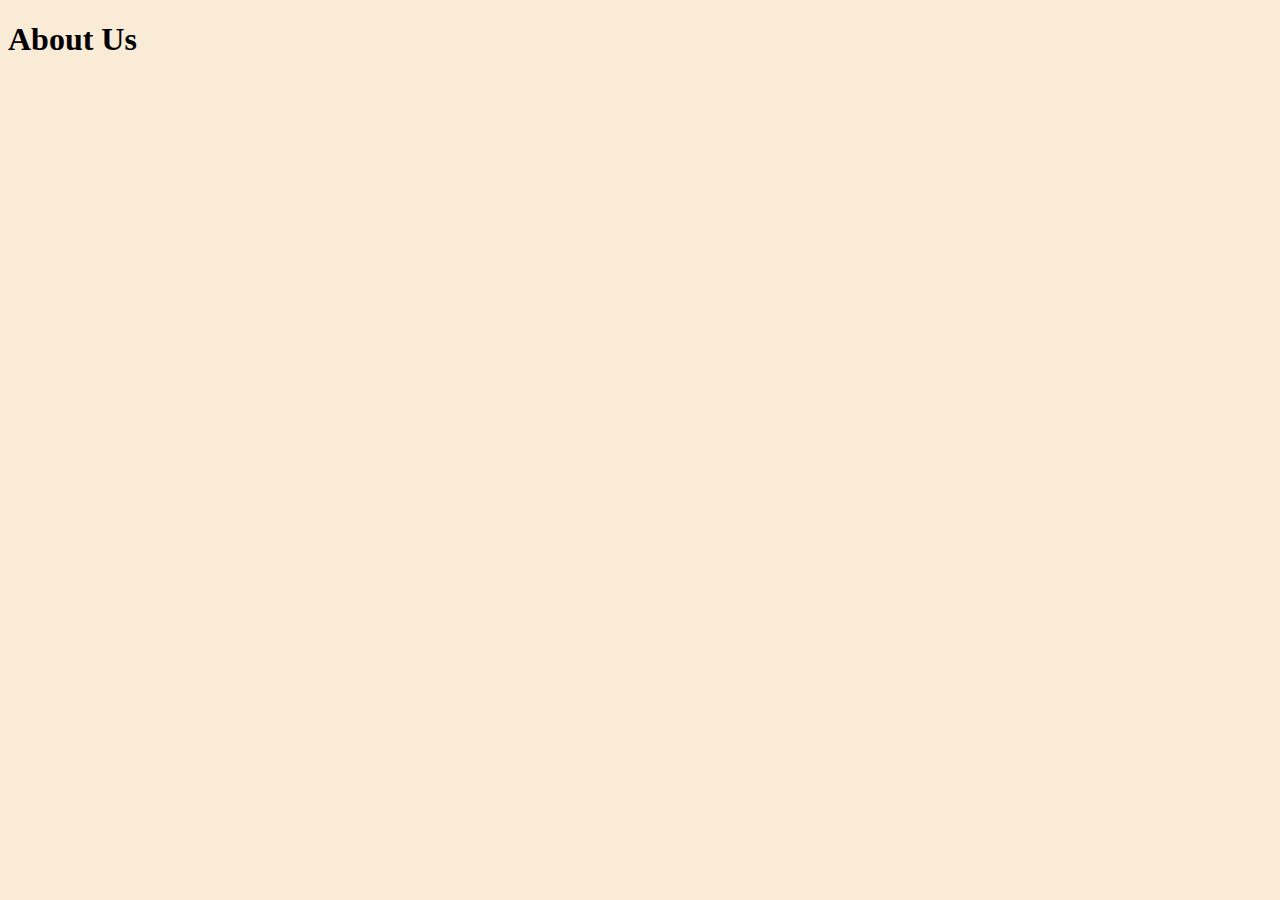
==== about_us.html @ e23d811c "mycket" ====
<!DOCTYPE html>
<html lang="en">
<head>
    <meta charset="UTF-8">
    <meta name="viewport" content="width=device-width, initial-scale=1.0">
    <title>ArtisticAllure</title>
    <link rel="stylesheet" href="css/style.css">
</head>
<body>
    <h1>About Us</h1>
</body>
---- css/style.css ----
body{
    background-color: antiquewhite;
}

#container{
    display:grid;
    height:100vh; 
    gap:5px;
    grid-template-columns: 10% 1fr;
    grid-template-rows: 15% 5% 81% 1fr;
    grid-template-areas:
    "hs hs"
    "nv nv"
    "sc sc"
    "sc sc"
    "ft ft"

}

#house{
    grid-area: hs;
    background-color: #c0392b;
    background-image: url(../img/house-icon-sm.png);
    background-size: contain;
    background-repeat: no-repeat;
    background-position: center;
    border-radius: 10px;

}


nav{
    grid-area: nv;
    background-color: #c0392b;
    display:flex;
    justify-content: space-around;
    align-items: baseline;
    font-size: small;
    border-radius: 10px;

}

#button{
}

#bigsection{
    grid-area: sc;
    background-image: url(../img/tavlor.jpg);
    background-size:cover;
    border-radius: 10px;
}

#bigtitle{
    font-size:7rem;
    padding: 1rem;
    font-family: 'Segoe UI', Tahoma, Geneva, Verdana, sans-serif;

}

footer{
    grid-area: ft;
    background-color: #c0392b;
}
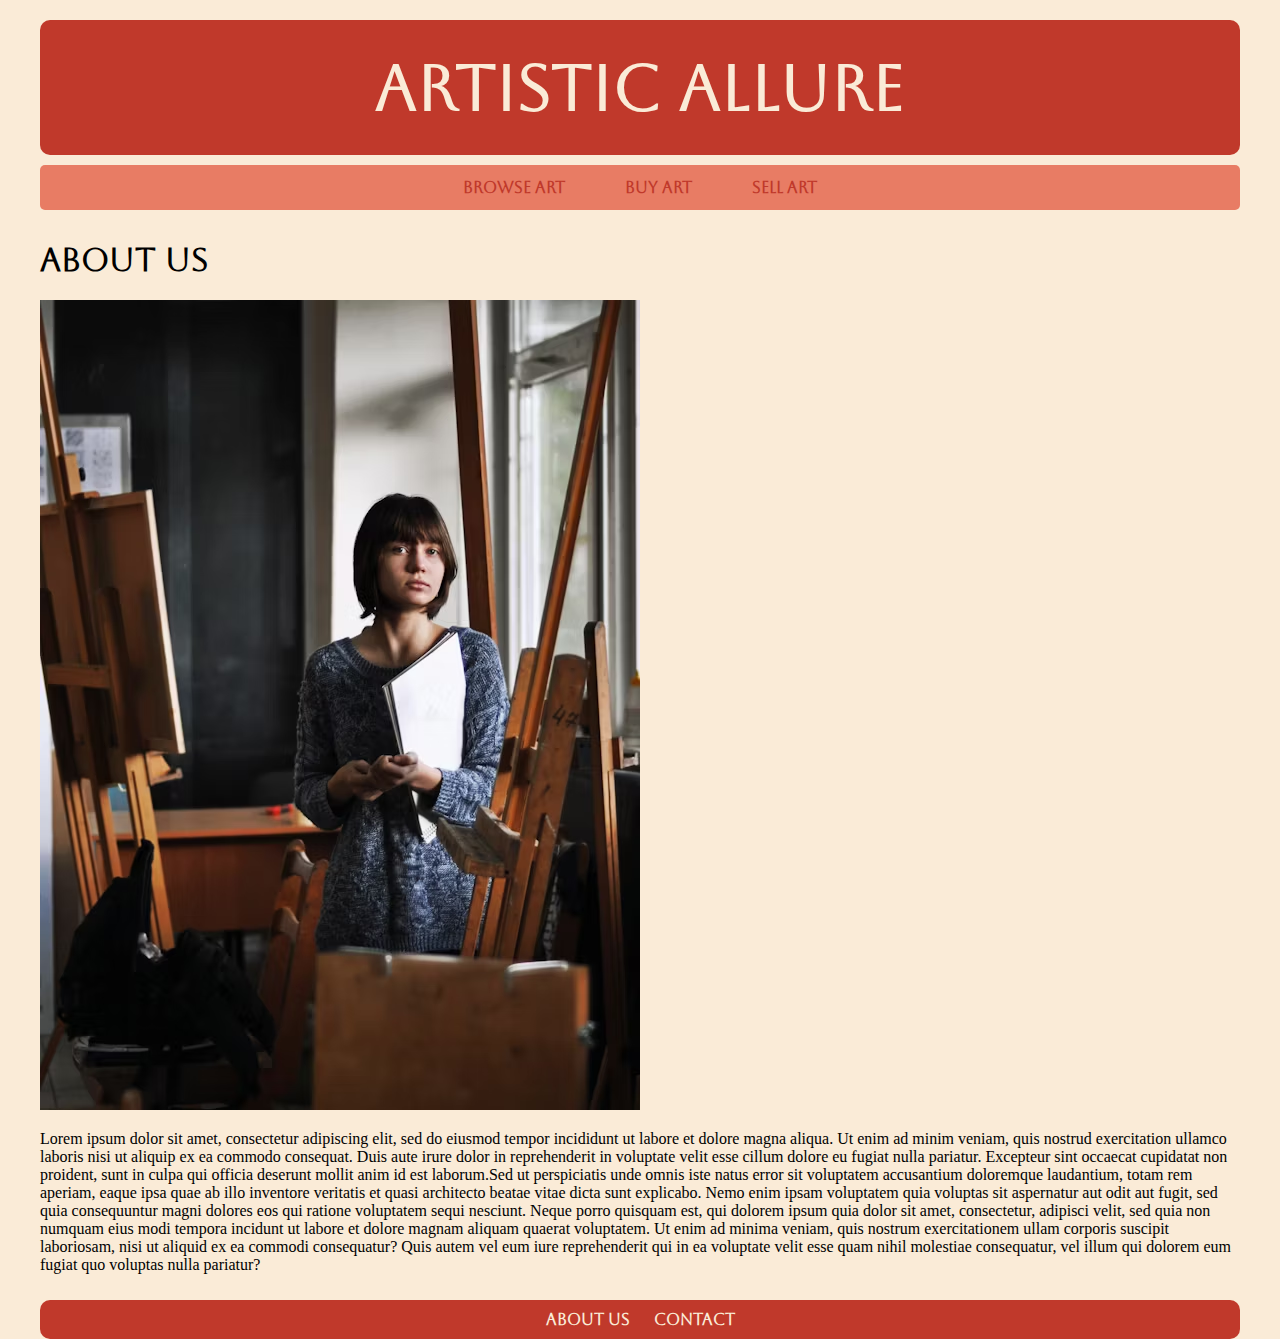
==== commit 6822841c: "More changes" ====
--- a/about_us.html
+++ b/about_us.html
@@ -3,9 +3,32 @@
 <head>
     <meta charset="UTF-8">
     <meta name="viewport" content="width=device-width, initial-scale=1.0">
-    <title>ArtisticAllure</title>
+    <title>About Us</title>
     <link rel="stylesheet" href="css/style.css">
+    <link rel="preconnect" href="https://fonts.googleapis.com">
+    <link rel="preconnect" href="https://fonts.gstatic.com" crossorigin>
+    <link href="https://fonts.googleapis.com/css2?family=Aboreto&display=swap" rel="stylesheet">
 </head>
 <body>
-    <h1>About Us</h1>
+    <div id="container">
+        <header>
+            <a href="index.html">Artistic Allure</a>
+        </header>
+        <nav>
+            <a href="browse_art.html">Browse Art</a>
+            <a href="wrong.html" target="_blank">Buy Art</a>
+            <a href="wrong.html" target="_blank">Sell Art</a>
+        </nav>
+        <section>
+            <h1>About Us</h1>
+            <div class="info">
+                <img src="img/about_us.jpg" alt="Picture of founder">
+                <p>Lorem ipsum dolor sit amet, consectetur adipiscing elit, sed do eiusmod tempor incididunt ut labore et dolore magna aliqua. Ut enim ad minim veniam, quis nostrud exercitation ullamco laboris nisi ut aliquip ex ea commodo consequat. Duis aute irure dolor in reprehenderit in voluptate velit esse cillum dolore eu fugiat nulla pariatur. Excepteur sint occaecat cupidatat non proident, sunt in culpa qui officia deserunt mollit anim id est laborum.Sed ut perspiciatis unde omnis iste natus error sit voluptatem accusantium doloremque laudantium, totam rem aperiam, eaque ipsa quae ab illo inventore veritatis et quasi architecto beatae vitae dicta sunt explicabo. Nemo enim ipsam voluptatem quia voluptas sit aspernatur aut odit aut fugit, sed quia consequuntur magni dolores eos qui ratione voluptatem sequi nesciunt. Neque porro quisquam est, qui dolorem ipsum quia dolor sit amet, consectetur, adipisci velit, sed quia non numquam eius modi tempora incidunt ut labore et dolore magnam aliquam quaerat voluptatem. Ut enim ad minima veniam, quis nostrum exercitationem ullam corporis suscipit laboriosam, nisi ut aliquid ex ea commodi consequatur? Quis autem vel eum iure reprehenderit qui in ea voluptate velit esse quam nihil molestiae consequatur, vel illum qui dolorem eum fugiat quo voluptas nulla pariatur?</p>
+            </div>
+        </section>
+        <footer>
+            <a href="about_us.html">About us</a>
+            <a href="wrong.html" target="_blank">Contact</a>
+        </footer>
+    </div>
 </body>--- a/css/style.css
+++ b/css/style.css
@@ -1,63 +1,157 @@
-body{
+body {
+    font-family: "Aboreto", serif;
     background-color: antiquewhite;
+    margin: 0;
+    padding: 0;
+    display: flex;
+    justify-content: center;
+    align-items: center;
 }
 
-#container{
-    display:grid;
-    height:100vh; 
-    gap:5px;
-    grid-template-columns: 10% 1fr;
-    grid-template-rows: 15% 5% 81% 1fr;
+#container {
+    display: grid;
+    height: 100vh;
+    gap: 10px;
+    grid-template-columns: 1fr;
+    grid-template-rows: 15% 5% 1fr auto;
     grid-template-areas:
-    "hs hs"
-    "nv nv"
-    "sc sc"
-    "sc sc"
-    "ft ft"
-
+        "hd"
+        "nav"
+        "bgs"
+        "ft";
+    max-width: 1200px;
+    width: 100%;
+    padding: 20px;
 }
 
-#house{
-    grid-area: hs;
-    background-color: #c0392b;
-    background-image: url(../img/house-icon-sm.png);
-    background-size: contain;
-    background-repeat: no-repeat;
-    background-position: center;
+header {
+    grid-area: hd;
+    background: #c0392b;
+    color: antiquewhite;
+    padding: 20px;
+    text-align: center;
     border-radius: 10px;
+    display: flex;
+    justify-content: center;
+    align-items: center;
+    font-size: 2rem; 
+}
 
+header a{
+    text-decoration: none;
+    color: antiquewhite;
+    font-weight: bold;
+    padding: 4px 30px;
+    font-size: 4rem;
 }
 
 
-nav{
-    grid-area: nv;
-    background-color: #c0392b;
-    display:flex;
-    justify-content: space-around;
-    align-items: baseline;
-    font-size: small;
-    border-radius: 10px;
-
+nav {
+    grid-area: nav;
+    background-color: #e87c64;
+    display: flex;
+    justify-content: center;
+    align-items: center;
+    padding: 10px;
+    border-radius: 5px;
 }
 
-#button{
+nav a {
+    text-decoration: none;
+    color: #c0392b;
+    font-weight: bold;
+    padding: 6px 30px;
+    border-radius: 5px;
+    transition: background-color 0.3s ease, color 0.3s ease;
 }
 
-#bigsection{
-    grid-area: sc;
-    background-image: url(../img/tavlor.jpg);
-    background-size:cover;
+nav a:hover {
+    background-color: #c0392b;
+    color: antiquewhite;
+    border-radius: 5px;
+}
+
+#bigsection {
+    grid-area: bgs;
+    background-image: url('../img/tavlor.jpg');
+    background-size: cover;
+    background-position: center;
+    display: flex;
+    align-items: center;
+    justify-content: center;
+    border-radius: 10px;
+    position: relative;
+    overflow: hidden;
+}
+
+#bigtitle {
+    font-size: 3rem;
+    color: antiquewhite;
+    text-align: center;
+    text-shadow: 1px 1px 2px #c0392b;
+    padding: 20px;
     border-radius: 10px;
 }
 
-#bigtitle{
-    font-size:7rem;
-    padding: 1rem;
-    font-family: 'Segoe UI', Tahoma, Geneva, Verdana, sans-serif;
-
+footer {
+    grid-area: ft;
+    background: #c0392b;
+    color: antiquewhite;
+    text-align: center;
+    padding: 10px;
+    border-radius: 10px;
 }
 
-footer{
-    grid-area: ft;
-    background-color: #c0392b;
+footer a {
+    text-decoration: none;
+    color: antiquewhite;
+    margin: 0 10px;
+    font-weight: bold;
+}
+
+footer a:hover {
+    text-decoration: underline;
+}
+
+#browse{
+    background-color: antiquewhite;
+    color:#c0392b;
+    border-radius: 0px;
+}
+
+.gallery{
+    display: grid;
+    gap: 5px;
+    grid-template-columns: repeat(auto-fit, minmax(200px, 1fr));
+    padding: 20px;
+    border-radius: 5px;
+}
+
+.art_item{
+   text-align: center;
+   background-color: antiquewhite;
+   border-radius: 5px;
+   padding: 10px;
+   transition: transform 0.3s ease, box-shadow 0.3s ease;
+}
+
+.art_item img{
+    width: 100%;
+    height: auto;
+    border-radius: 5px;
+    transition: transform 0.3s ease, opacity 0.3s ease;
+}
+
+.art_item:hover {
+    transform: scale(1.05);
+    
+}
+.art_item:hover img {
+    transform: scale(1.1);
+    box-shadow: 0 5px 15px rgba(0, 0, 0, 0.3);
+    opacity: 0.9;
+}
+
+.info{
+  font-family:Cambria, Cochin, Georgia, Times, 'Times New Roman', serif;
 }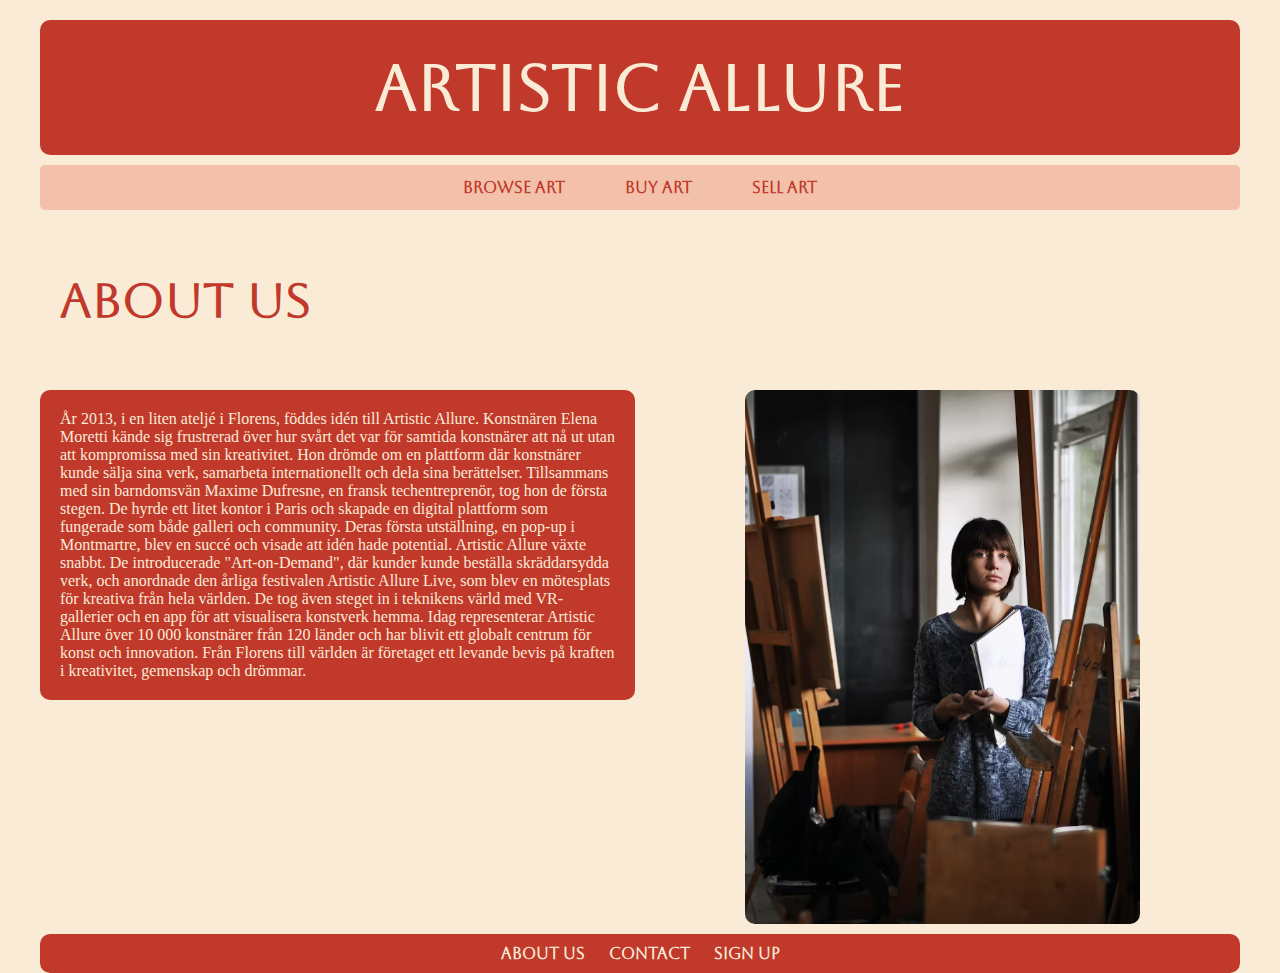
==== commit 653c9e8e: "Sista ändringar" ====
--- a/about_us.html
+++ b/about_us.html
@@ -19,16 +19,15 @@
             <a href="wrong.html" target="_blank">Buy Art</a>
             <a href="wrong.html" target="_blank">Sell Art</a>
         </nav>
-        <section>
-            <h1>About Us</h1>
-            <div class="info">
-                <img src="img/about_us.jpg" alt="Picture of founder">
-                <p>Lorem ipsum dolor sit amet, consectetur adipiscing elit, sed do eiusmod tempor incididunt ut labore et dolore magna aliqua. Ut enim ad minim veniam, quis nostrud exercitation ullamco laboris nisi ut aliquip ex ea commodo consequat. Duis aute irure dolor in reprehenderit in voluptate velit esse cillum dolore eu fugiat nulla pariatur. Excepteur sint occaecat cupidatat non proident, sunt in culpa qui officia deserunt mollit anim id est laborum.Sed ut perspiciatis unde omnis iste natus error sit voluptatem accusantium doloremque laudantium, totam rem aperiam, eaque ipsa quae ab illo inventore veritatis et quasi architecto beatae vitae dicta sunt explicabo. Nemo enim ipsam voluptatem quia voluptas sit aspernatur aut odit aut fugit, sed quia consequuntur magni dolores eos qui ratione voluptatem sequi nesciunt. Neque porro quisquam est, qui dolorem ipsum quia dolor sit amet, consectetur, adipisci velit, sed quia non numquam eius modi tempora incidunt ut labore et dolore magnam aliquam quaerat voluptatem. Ut enim ad minima veniam, quis nostrum exercitationem ullam corporis suscipit laboriosam, nisi ut aliquid ex ea commodi consequatur? Quis autem vel eum iure reprehenderit qui in ea voluptate velit esse quam nihil molestiae consequatur, vel illum qui dolorem eum fugiat quo voluptas nulla pariatur?</p>
-            </div>
+        <section class="info">
+            <h1 id="title">About Us</h1>
+            <p id="cambria">År 2013, i en liten ateljé i Florens, föddes idén till Artistic Allure. Konstnären Elena Moretti kände sig frustrerad över hur svårt det var för samtida konstnärer att nå ut utan att kompromissa med sin kreativitet. Hon drömde om en plattform där konstnärer kunde sälja sina verk, samarbeta internationellt och dela sina berättelser. Tillsammans med sin barndomsvän Maxime Dufresne, en fransk techentreprenör, tog hon de första stegen. De hyrde ett litet kontor i Paris och skapade en digital plattform som fungerade som både galleri och community. Deras första utställning, en pop-up i Montmartre, blev en succé och visade att idén hade potential. Artistic Allure växte snabbt. De introducerade "Art-on-Demand", där kunder kunde beställa skräddarsydda verk, och anordnade den årliga festivalen Artistic Allure Live, som blev en mötesplats för kreativa från hela världen. De tog även steget in i teknikens värld med VR-gallerier och en app för att visualisera konstverk hemma. Idag representerar Artistic Allure över 10 000 konstnärer från 120 länder och har blivit ett globalt centrum för konst och innovation. Från Florens till världen är företaget ett levande bevis på kraften i kreativitet, gemenskap och drömmar.</p>
+            <img src="img/about_us.jpg" alt="Picture of founder" id="founder">
         </section>
         <footer>
             <a href="about_us.html">About us</a>
             <a href="wrong.html" target="_blank">Contact</a>
+            <a href="wrong.html" target="_blank">Sign up</a>
         </footer>
     </div>
 </body>--- a/css/style.css
+++ b/css/style.css
@@ -48,7 +48,7 @@
 
 nav {
     grid-area: nav;
-    background-color: #e87c64;
+    background-color: rgb(243, 193, 170);
     display: flex;
     justify-content: center;
     align-items: center;
@@ -86,7 +86,7 @@
 
 #bigtitle {
     font-size: 3rem;
-    color: antiquewhite;
+    color: #faebd7;
     text-align: center;
     text-shadow: 1px 1px 2px #c0392b;
     padding: 20px;
@@ -113,11 +113,6 @@
     text-decoration: underline;
 }
 
-#browse{
-    background-color: antiquewhite;
-    color:#c0392b;
-    border-radius: 0px;
-}
 
 .gallery{
     display: grid;
@@ -125,6 +120,7 @@
     grid-template-columns: repeat(auto-fit, minmax(200px, 1fr));
     padding: 20px;
     border-radius: 5px;
+    color: #c0392b;
 }
 
 .art_item{
@@ -153,5 +149,35 @@
 }
 
 .info{
-  font-family:Cambria, Cochin, Georgia, Times, 'Times New Roman', serif;
+    display: grid;
+    grid-template-columns: 1fr 1fr;
+    grid-template-rows: auto auto;
+    gap: 10px;
+    align-items: start;
+}
+
+#title{
+    grid-column: 1 / span 2;
+    font-size: 3rem;
+    text-align: left;
+    padding: 20px;
+    color: #c0392b;
+}
+
+#cambria{
+    grid-column: 1;
+    font-family:Cambria, Cochin, Georgia, Times, 'Times New Roman', serif;
+    padding: 20px;
+    background-color: #c0392b;
+    color: antiquewhite;
+    border-radius: 10px;
+    margin: 0%;
+}
+
+#founder{
+    grid-column: 2;
+    border-radius: 10px;
+    width: 100%;
+    max-width: 395px;
+    justify-self: center;
 }